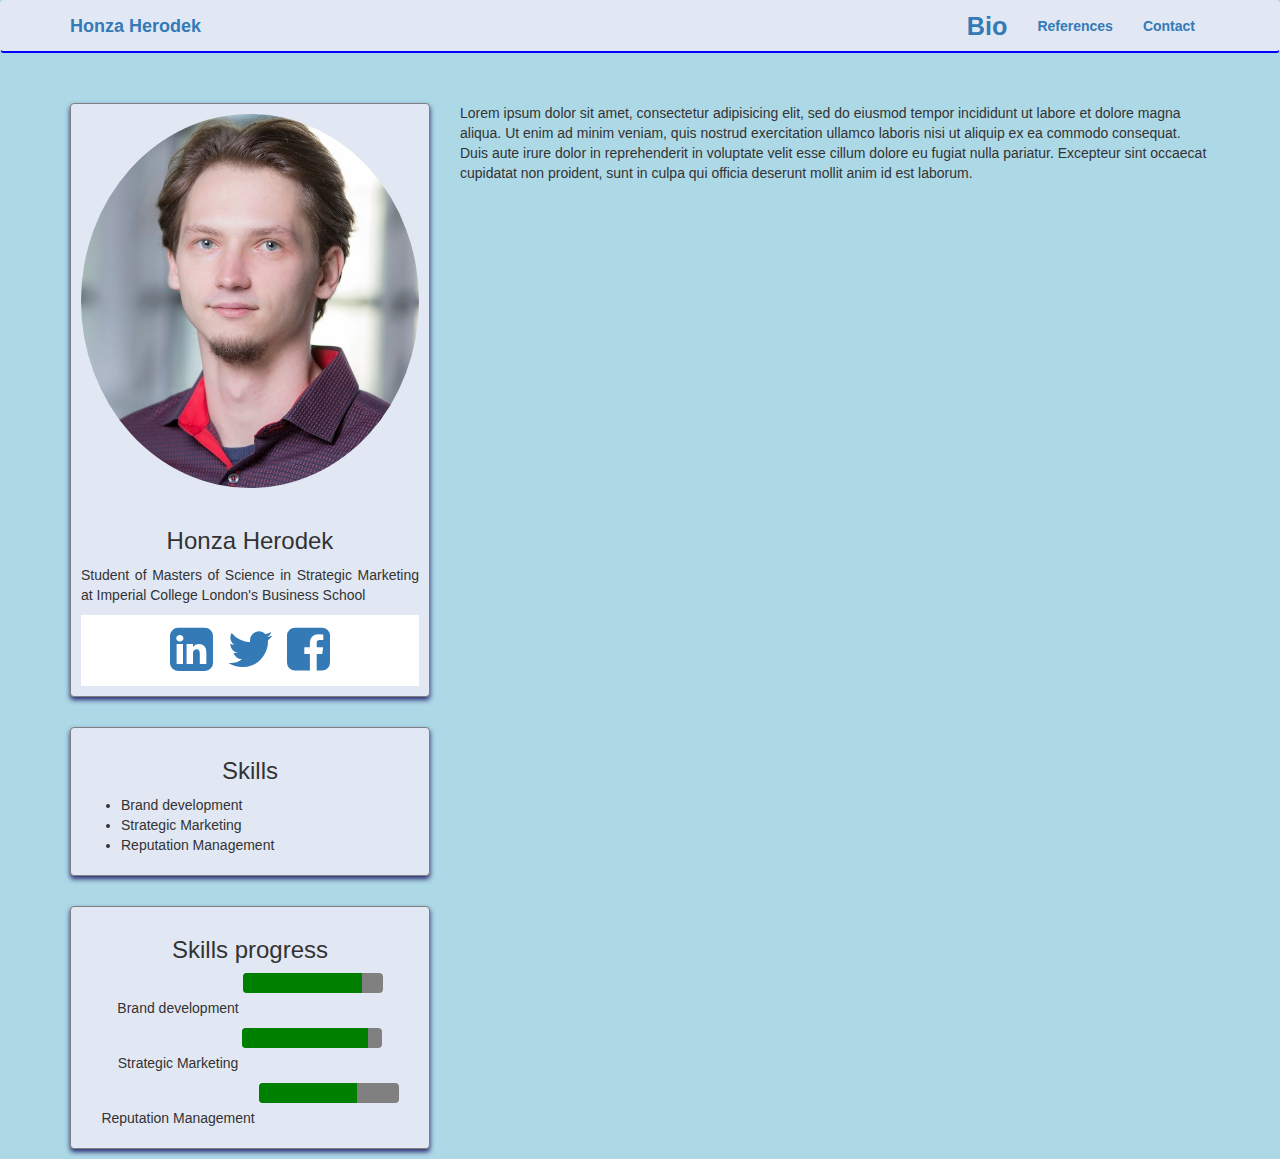
==== profile.html @ af7b79ea "Added my first website files" ====
<html>
<head>
	<title>My website</title>
	<link rel="stylesheet" href="https://maxcdn.bootstrapcdn.com/bootstrap/3.3.7/css/bootstrap.min.css">
    
    <link rel="stylesheet" href="https://maxcdn.bootstrapcdn.com/font-awesome/4.4.0/css/font-awesome.min.css">
    <link rel="stylesheet" href="css/profile.css"

<meta name="viewport" content="width=device-width, initial-scale=1">

</head>


	<body class="background">

<!--- navigation bar -->
<nav class="navbar navcolor navtext">
	<div class="container">

		<a href="index.html" class="navbar-brand">
		Honza Herodek
		</a>

		
		<ul class="nav navbar-nav pull-right">
			<li class="nav-item">
				<a href="profile.html" class="nav-link current-page">
					Bio
				</a>
			</li>


			<li class="nav-item">
				<a href="#" class="nav-link">
					References
				</a>
			</li>


			<li class="nav-item">
				<a href="#" class="nav-link">
					Contact
				</a>
			</li>

		</ul>
	
	</div>


</nav>

<!--End of navigation bar-->

		<div class="container container-body">
			<div class="row">
				<div class="col-md-4">

<!-- First box -->


					<div class="card boxcolor">
						<div class="card-block">

								<img src="img/ProPic.jpg" class="img-circle profile-pic" align="center">

							<br>
							<br>

								<h3 class="card-title" align="center" font-size="16">
								Honza Herodek
								</h3>

								<p class="card-text" align="justify" font-size="15pt">
								Student of Masters of Science in Strategic Marketing at Imperial College London's Business School
								</p>
						
						</div>
						
						<div class="card-footer">
							<a href="https://www.linkedin.com/in/herodek?trk=nav_responsive_tab_profile_pic">
               				 <i class="fa fa-linkedin-square "></i>
             				</a>
             
             				<a href="https://twitter.com/abrandtwt">
               				 <i class="fa fa-twitter "></i>
              				</a>
              
              				<a href="https://www.facebook.com/honzaherodek">
                			<i class="fa fa-facebook-square "></i>
              				</a>
						</div>
						
					</div>

				

							<br>

<!--Second box -->

					<div class="card boxcolor ">
						<div class="card-block">

								<h3 class="card-title" align="center" font-size="16">
								Skills
								</h3>

								<p class="card-text" font-size="15pt">

								<ul>
									<li> Brand development </li>
									<li> Strategic Marketing</li>
									<li> Reputation Management</li>
								</ul>


								</p>
						</div>
					</div>
				

<!-- third box -->
				<br>

					<div class="card boxcolor">
						<div class="card-block text-center ">

								<h3 class="card-title" font-size="16">
								Skills progress
								</h3>

								<p class="card-text" font-size="15pt">
								Brand development
								<progress class=" progress progress-success" value="85" max="100" > 85% </progress>
								</p>

								<p class="card-text" font-size="15pt">
								Strategic Marketing
								<progress class=" progress progress-success" value="90" max="100" > 90% </progress>
								</p>

								<p class="card-text" font-size="15pt">
								Reputation Management
								<progress class=" progress progress-success" value="70" max="100" > 70% </progress>
								</p>
						</div>
				</div>	
			</div> <!--End of the left column -->




<!-- second column -->

				<div class="col-md-8">
					Lorem ipsum dolor sit amet, consectetur adipisicing elit, sed do eiusmod
					tempor incididunt ut labore et dolore magna aliqua. Ut enim ad minim veniam,
					quis nostrud exercitation ullamco laboris nisi ut aliquip ex ea commodo
					consequat. Duis aute irure dolor in reprehenderit in voluptate velit esse
					cillum dolore eu fugiat nulla pariatur. Excepteur sint occaecat cupidatat non
					proident, sunt in culpa qui officia deserunt mollit anim id est laborum.
				</div>
			</div>
		</div>
	</body>
</html>
---- css/profile.css ----
/*
CSS for profile pic
*/

.profile-pic{
	max-width: 100%;
	max-height: 100%;
}

.background{
	background-color:lightblue;
}

.background-landing{
	background-color:darkblue;
}

.navcolor {
	background-color: #e1e8f4;
	border-bottom-color: blue;
	border-bottom-width: 2px 

}

.navtext {
	font-weight: bold;
	font-color: black;
}

.card {
	border: solid grey 1px;
	border-radius: 4px;
	padding: 10px;
	margin-bottom: 10px;
	box-shadow: 0px 3px 5px 0px #292d75
}

.boxcolor {
	background-color: #e1e8f4;

}

.welcometext {
	text-align: center;
	font-weight: bold;
	color: white;
	font-size: 40px;
	padding-left: 20%;
	padding-right:20%;
}

.card-footer {
	background-color: white;
	text-align: center;
	font-size: 50px;

}

.current-page {
	font-weight: bold;
	font-size: 180%;
}

.jumbotron {
background-image: url("../img/bg-landing.jpg");
background-size: 100%;
min-height: 100%;
color: white;
}

.navbar {
	margin-bottom:0%;
}

.container-body{
	margin-top:50px;
}
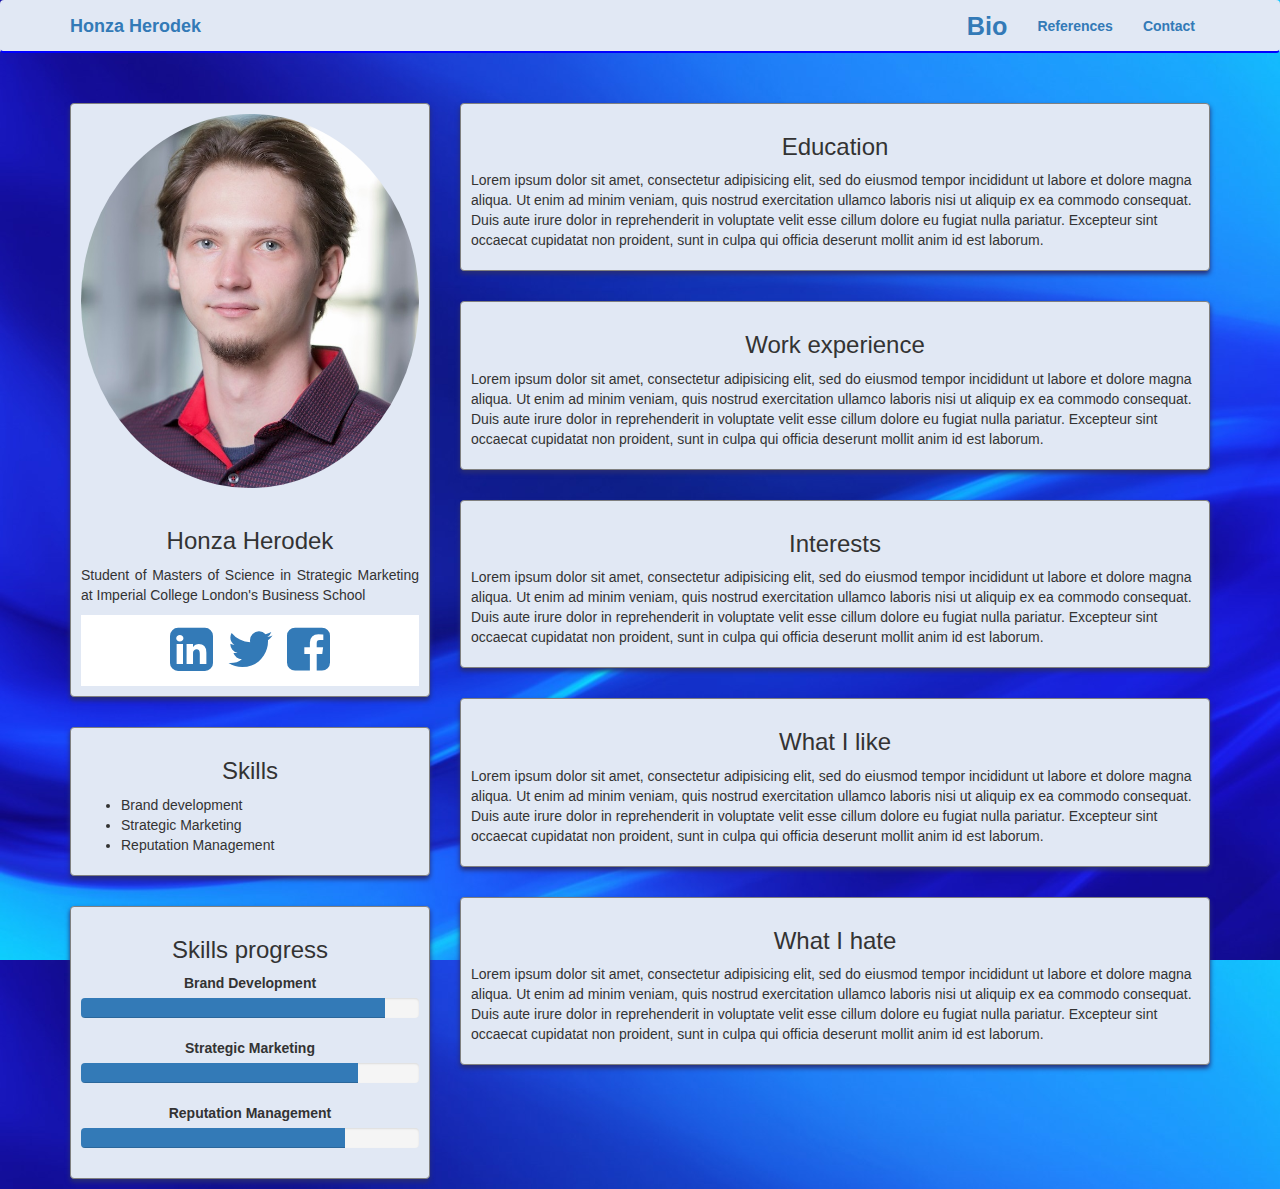
==== commit 0598cb6e: "updated a little" ====
--- a/profile.html
+++ b/profile.html
@@ -4,7 +4,8 @@
 	<link rel="stylesheet" href="https://maxcdn.bootstrapcdn.com/bootstrap/3.3.7/css/bootstrap.min.css">
     
     <link rel="stylesheet" href="https://maxcdn.bootstrapcdn.com/font-awesome/4.4.0/css/font-awesome.min.css">
-    <link rel="stylesheet" href="css/profile.css"
+    <link rel="stylesheet" href="css/profile.css">
+    <link rel="stylesheet" href="https://cdnjs.cloudflare.com/ajax/libs/animate.css/3.5.2/animate.min.css">
 
 <meta name="viewport" content="width=device-width, initial-scale=1">
 
@@ -17,7 +18,7 @@
 <nav class="navbar navcolor navtext">
 	<div class="container">
 
-		<a href="index.html" class="navbar-brand">
+		<a href="index.html" class="navbar-brand animated infinite pulse">
 		Honza Herodek
 		</a>
 
@@ -130,20 +131,24 @@
 								Skills progress
 								</h3>
 
-								<p class="card-text" font-size="15pt">
-								Brand development
-								<progress class=" progress progress-success" value="85" max="100" > 85% </progress>
-								</p>
-
-								<p class="card-text" font-size="15pt">
-								Strategic Marketing
-								<progress class=" progress progress-success" value="90" max="100" > 90% </progress>
-								</p>
-
-								<p class="card-text" font-size="15pt">
-								Reputation Management
-								<progress class=" progress progress-success" value="70" max="100" > 70% </progress>
-								</p>
+								<label for=""> Brand Development </label>
+								<div class="progress">
+									<div class="progress-bar" style="width: 90%">
+									</div>
+								</div>
+
+								<label for=""> Strategic Marketing </label>
+								<div class="progress">
+									<div class="progress-bar" style="width: 82%">
+									</div>
+								</div>
+
+
+								<label for=""> Reputation Management </label>
+								<div class="progress">
+									<div class="progress-bar" style="width: 78%">
+									</div>
+								</div>
 						</div>
 				</div>	
 			</div> <!--End of the left column -->
@@ -153,15 +158,103 @@
 
 <!-- second column -->
 
-				<div class="col-md-8">
-					Lorem ipsum dolor sit amet, consectetur adipisicing elit, sed do eiusmod
-					tempor incididunt ut labore et dolore magna aliqua. Ut enim ad minim veniam,
-					quis nostrud exercitation ullamco laboris nisi ut aliquip ex ea commodo
-					consequat. Duis aute irure dolor in reprehenderit in voluptate velit esse
-					cillum dolore eu fugiat nulla pariatur. Excepteur sint occaecat cupidatat non
-					proident, sunt in culpa qui officia deserunt mollit anim id est laborum.
-				</div>
+	<div class="col-md-8">
+
+				<div class="card boxcolor ">
+						<div class="card-block">
+
+								<h3 class="card-title" align="center" font-size="16">
+								Education
+								</h3>		
+
+								<p class="card-text" font-size="15pt">
+								Lorem ipsum dolor sit amet, consectetur adipisicing elit, sed do eiusmod
+								tempor incididunt ut labore et dolore magna aliqua. Ut enim ad minim veniam,
+								quis nostrud exercitation ullamco laboris nisi ut aliquip ex ea commodo
+								consequat. Duis aute irure dolor in reprehenderit in voluptate velit esse
+								cillum dolore eu fugiat nulla pariatur. Excepteur sint occaecat cupidatat non
+								proident, sunt in culpa qui officia deserunt mollit anim id est laborum.
+								</p>
+						</div>
+				</div>
+
+<br>
+
+				<div class="card boxcolor ">
+						<div class="card-block">
+
+								<h3 class="card-title" align="center" font-size="16">
+								Work experience
+								</h3>		
+
+								<p class="card-text" font-size="15pt">
+								Lorem ipsum dolor sit amet, consectetur adipisicing elit, sed do eiusmod
+								tempor incididunt ut labore et dolore magna aliqua. Ut enim ad minim veniam,
+								quis nostrud exercitation ullamco laboris nisi ut aliquip ex ea commodo
+								consequat. Duis aute irure dolor in reprehenderit in voluptate velit esse
+								cillum dolore eu fugiat nulla pariatur. Excepteur sint occaecat cupidatat non
+								proident, sunt in culpa qui officia deserunt mollit anim id est laborum.
+								</p>
+						</div>
+				</div>
+<br>
+
+								<div class="card boxcolor ">
+						<div class="card-block">
+
+								<h3 class="card-title" align="center" font-size="16">
+								Interests
+								</h3>		
+
+								<p class="card-text" font-size="15pt">
+								Lorem ipsum dolor sit amet, consectetur adipisicing elit, sed do eiusmod
+								tempor incididunt ut labore et dolore magna aliqua. Ut enim ad minim veniam,
+								quis nostrud exercitation ullamco laboris nisi ut aliquip ex ea commodo
+								consequat. Duis aute irure dolor in reprehenderit in voluptate velit esse
+								cillum dolore eu fugiat nulla pariatur. Excepteur sint occaecat cupidatat non
+								proident, sunt in culpa qui officia deserunt mollit anim id est laborum.
+								</p>
+						</div>
+				</div>
+<br>
+								<div class="card boxcolor ">
+						<div class="card-block">
+
+								<h3 class="card-title" align="center" font-size="16">
+								What I like
+								</h3>		
+
+								<p class="card-text" font-size="15pt">
+								Lorem ipsum dolor sit amet, consectetur adipisicing elit, sed do eiusmod
+								tempor incididunt ut labore et dolore magna aliqua. Ut enim ad minim veniam,
+								quis nostrud exercitation ullamco laboris nisi ut aliquip ex ea commodo
+								consequat. Duis aute irure dolor in reprehenderit in voluptate velit esse
+								cillum dolore eu fugiat nulla pariatur. Excepteur sint occaecat cupidatat non
+								proident, sunt in culpa qui officia deserunt mollit anim id est laborum.
+								</p>
+						</div>
+				</div>
+<br>
+								<div class="card boxcolor ">
+						<div class="card-block">
+
+								<h3 class="card-title" align="center" font-size="16">
+								What I hate
+								</h3>		
+
+								<p class="card-text" font-size="15pt">
+								Lorem ipsum dolor sit amet, consectetur adipisicing elit, sed do eiusmod
+								tempor incididunt ut labore et dolore magna aliqua. Ut enim ad minim veniam,
+								quis nostrud exercitation ullamco laboris nisi ut aliquip ex ea commodo
+								consequat. Duis aute irure dolor in reprehenderit in voluptate velit esse
+								cillum dolore eu fugiat nulla pariatur. Excepteur sint occaecat cupidatat non
+								proident, sunt in culpa qui officia deserunt mollit anim id est laborum.
+								</p>
+						</div>
+				</div>
+
 			</div>
+	</div>
 		</div>
 	</body>
 </html>--- a/css/profile.css
+++ b/css/profile.css
@@ -8,7 +8,9 @@
 }
 
 .background{
-	background-color:lightblue;
+	background-image: url("../img/bg-landing.jpg");
+	background-size: 100%;
+	min-height: 100%;
 }
 
 .background-landing{
